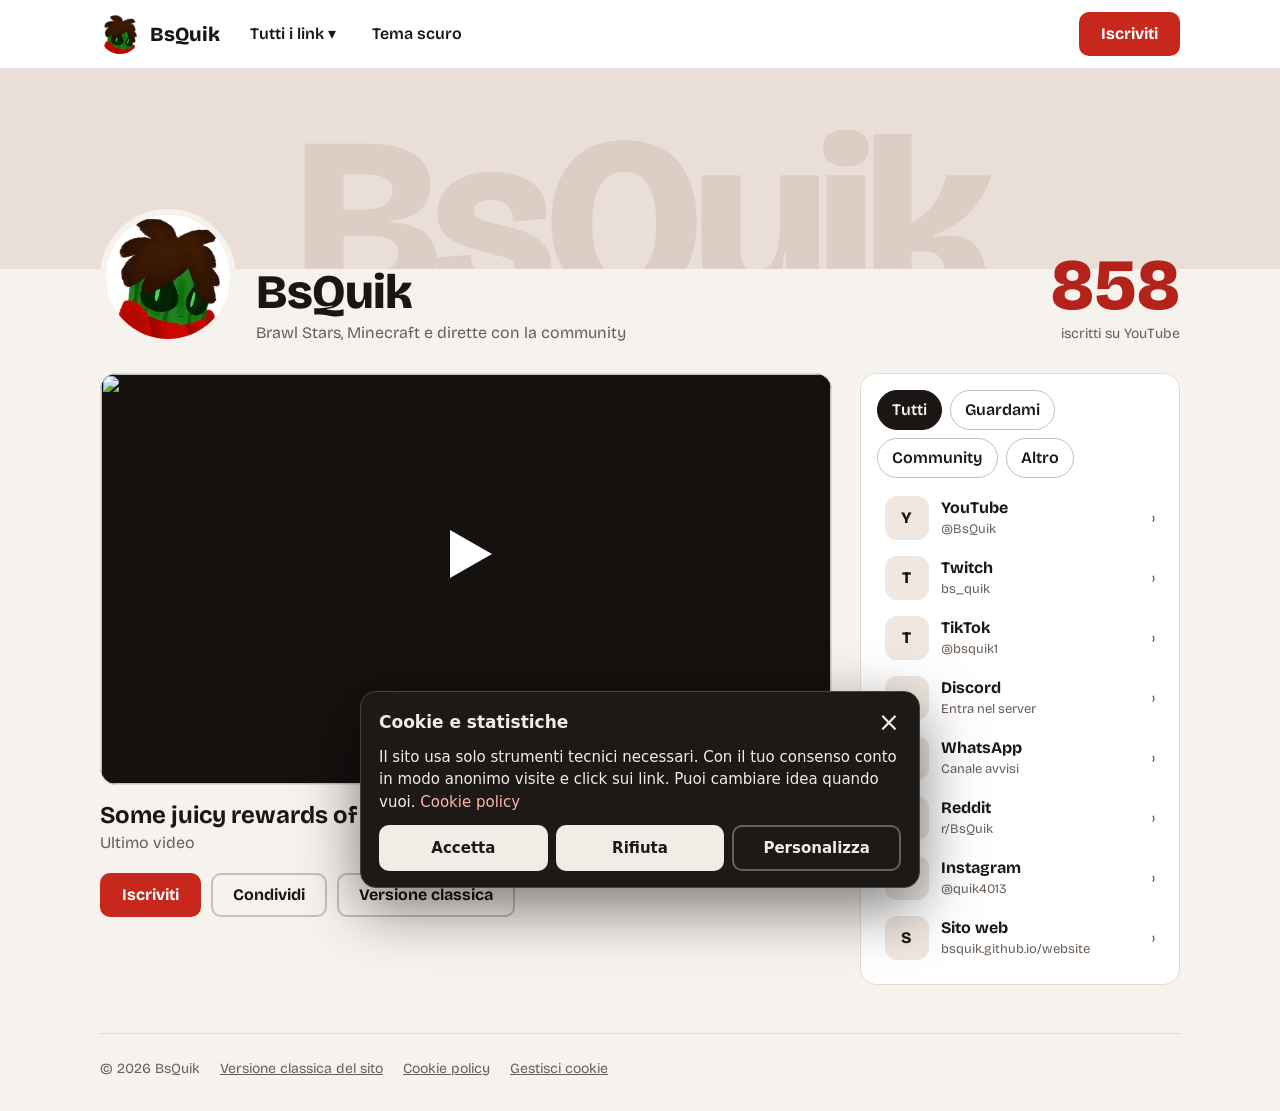
==== index.html @ cf3974b8 "Update index.html" ====
<!doctype html>
<html lang="it">
<head>
<meta charset="utf-8">
<meta name="viewport" content="width=device-width, initial-scale=1, viewport-fit=cover">
<link rel="icon" type="image/png" sizes="192x192" href="favicon.png">
<link rel="apple-touch-icon" sizes="180x180" href="classico/favicon.png">
<link rel="canonical" href="https://bsquik.github.io/Quik-social-connection/">
<meta name="google-site-verification" content="kajXYCsp-flIU3fbZedvQ3IaREvJ0HioXt7scx85v4g" />
<!-- Anteprima per social e condivisioni (Open Graph) -->
<meta property="og:type" content="website">
<meta property="og:title" content="BsQuik Link · Trova tutti i miei social qui">
<meta property="og:description" content="Tutti I social di BsQuik, fra qui YouTube, Twitch, Discord, TikTok e tutti gli altri link ufficiali di BsQuik.">
<meta property="og:url" content="https://bsquik.github.io/Quik-social-connection/">
<meta property="og:image" content="https://bsquik.github.io/Quik-social-connection/classico/favicon.png">
<meta name="description" content="YouTube, Twitch, Discord, TikTok e tutti i social di BsQuik: Brawl Stars, Minecraft e dirette con la community.">
<link rel="icon" href="[data-uri]">
<link href="https://fonts.googleapis.com/css2?family=Bricolage+Grotesque:wght@400;600;700;800&display=swap" rel="stylesheet">
<style>
:root{--bg:#F6F2EE;--panel:#FFFFFF;--line:#E4DAD2;--bd:#CBBDB3;--text:#1B1613;--muted:#6A5E56;--hover:#EFE7E0;--ban:#EADFD8;--ban2:#DDCDC4;--acc:#C8281C;--acct:#B3231A;color-scheme:light}
@media (prefers-color-scheme:dark){:root:not([data-theme="light"]){--bg:#12100F;--panel:#1C1917;--line:#2E2925;--bd:#3A332E;--text:#F2ECE6;--muted:#A89F97;--hover:#2A2521;--ban:#241A17;--ban2:#33211D;--acct:#FF8472;color-scheme:dark}}
:root[data-theme="dark"]{--bg:#12100F;--panel:#1C1917;--line:#2E2925;--bd:#3A332E;--text:#F2ECE6;--muted:#A89F97;--hover:#2A2521;--ban:#241A17;--ban2:#33211D;--acct:#FF8472;color-scheme:dark}
*{box-sizing:border-box}
body{margin:0;background:var(--bg);color:var(--text);font:400 16px/1.5 "Bricolage Grotesque",system-ui,-apple-system,"Segoe UI",sans-serif;padding:env(safe-area-inset-top) env(safe-area-inset-right) env(safe-area-inset-bottom) env(safe-area-inset-left)}
a,button{font:inherit;color:inherit}a{text-decoration:none}button{cursor:pointer}
:focus-visible{outline:3px solid var(--acc);outline-offset:2px}
.in{max-width:1120px;margin:0 auto;padding:0 20px;position:relative}
.nv{background:var(--panel);border-bottom:1px solid var(--line);position:relative;z-index:5}
.nv .in{display:flex;align-items:center;gap:8px;flex-wrap:wrap;min-height:68px;padding-top:8px;padding-bottom:8px}
.lg{display:flex;align-items:center;gap:10px;font-weight:800;font-size:20px;margin-right:8px}.lg img{width:40px;height:40px;border-radius:50%;object-fit:cover}
.nb{min-height:44px;padding:0 14px;border:0;border-radius:10px;background:none;font-weight:600;display:flex;align-items:center}.nb:hover{background:var(--hover)}
.sp{margin-left:auto}
.btn{min-height:44px;padding:0 20px;border-radius:10px;font-weight:700;display:inline-flex;align-items:center;justify-content:center;border:2px solid var(--bd);background:none}.btn:hover{background:var(--hover)}.btn.red{background:var(--acc);border-color:var(--acc);color:#fff}.btn.red:hover{filter:brightness(1.08)}
.mg{position:absolute;left:20px;right:20px;max-width:760px;top:100%;margin-top:6px;background:var(--panel);border:1px solid var(--bd);border-radius:16px;box-shadow:0 24px 60px rgba(0,0,0,.25);padding:20px;display:flex;flex-wrap:wrap;gap:20px}.mg[hidden]{display:none}
.col{flex:1 1 180px}.col h3{margin:0 0 6px;font-size:13px;font-weight:600;color:var(--muted)}.col a{display:flex;flex-direction:column;padding:8px 10px;border-radius:10px;min-height:44px;justify-content:center}.col a:hover{background:var(--hover)}.col b{font-size:16px}.col i{font-style:normal;font-size:13px;color:var(--muted)}
.bn{height:clamp(100px,21vw,200px);overflow:hidden;background:var(--ban)}.big{display:block;text-align:center;font-weight:800;letter-spacing:-.04em;font-size:clamp(96px,24vw,240px);line-height:1;transform:translateY(14%);color:var(--ban2);white-space:nowrap}
.hd{display:flex;align-items:flex-end;gap:20px;flex-wrap:wrap;margin-top:-52px}
.av{width:112px;height:112px;border-radius:50%;object-fit:cover;border:6px solid var(--bg);background:var(--panel)}
h1{margin:0;font-size:clamp(34px,6vw,48px);line-height:1.05;font-weight:800;letter-spacing:-.02em}.hd p{margin:4px 0 0;color:var(--muted)}
.ct{margin-left:auto;text-align:right}.ct b{display:block;font-size:clamp(52px,9vw,72px);line-height:1;font-weight:800;color:var(--acct);font-variant-numeric:tabular-nums}.ct span{color:var(--muted);font-size:14px}
.mn2{display:flex;flex-wrap:wrap;gap:28px;margin-top:28px;align-items:flex-start}.vd{flex:999 1 520px;min-width:0}.sd{flex:1 1 320px;min-width:0;background:var(--panel);border:1px solid var(--line);border-radius:16px;padding:16px}
.pl{display:block;aspect-ratio:16/9;background:#14110F;border-radius:16px;position:relative;overflow:hidden;border:1px solid var(--line)}.pl img{position:absolute;inset:0;width:100%;height:100%;object-fit:cover}.pl .pt{position:absolute;left:0;right:0;bottom:16px;text-align:center;color:#F2ECE6;font-weight:600;padding:0 16px}
.pl .gl{position:absolute;left:50%;top:44%;width:0;height:0;margin:-24px 0 0 -16px;border-left:42px solid #fff;border-top:24px solid transparent;border-bottom:24px solid transparent}
.vd h2{margin:16px 0 2px;font-size:24px;line-height:1.2}.vd p{margin:0;color:var(--muted)}.ac{display:flex;flex-wrap:wrap;gap:10px;margin-top:18px}
.ch{display:flex;flex-wrap:wrap;gap:8px;margin-bottom:10px}.ch button{min-height:40px;padding:0 14px;border-radius:999px;border:1px solid var(--bd);background:none;font-weight:600}.ch button[aria-pressed="true"]{background:var(--text);color:var(--bg);border-color:var(--text)}
.rw{display:flex;align-items:center;gap:12px;min-height:60px;padding:8px;border-radius:12px}.rw:hover{background:var(--hover)}.rw u{text-decoration:none;width:44px;height:44px;border-radius:12px;background:var(--hover);display:grid;place-items:center;font-weight:800;flex:none}.rw span{display:flex;flex-direction:column;min-width:0}.rw b{font-size:16px}.rw i{font-style:normal;font-size:13px;color:var(--muted);overflow:hidden;text-overflow:ellipsis;white-space:nowrap}.rw em{margin-left:auto;font-style:normal;color:var(--muted)}
.ft{margin-top:48px;border-top:1px solid var(--line);padding:24px 0 32px;color:var(--muted);font-size:14px;display:flex;flex-wrap:wrap;gap:8px 20px}.ft a{text-decoration:underline}
.ov{position:fixed;inset:0;background:rgba(0,0,0,.65);display:flex;align-items:center;justify-content:center;padding:20px;z-index:20}.ov[hidden]{display:none}.dg{max-width:440px;width:100%;background:var(--panel);border:1px solid var(--bd);border-radius:20px;padding:28px}.dg h2{margin:0 0 8px;font-size:26px;line-height:1.2}.dg p{margin:0 0 20px;color:var(--muted)}.dg .ac{margin-top:0}.dg .rw{border:1px solid var(--line);margin-bottom:10px}
.toast{position:fixed;left:50%;bottom:max(20px,env(safe-area-inset-bottom));transform:translate(-50%,12px);opacity:0;pointer-events:none;background:var(--text);color:var(--bg);padding:12px 18px;border-radius:10px;font-weight:600;transition:opacity .2s,transform .2s;z-index:30}.toast.show{opacity:1;transform:translate(-50%,0)}
@media (min-width:700px){.av{width:136px;height:136px}.hd{margin-top:-60px}}
@media (prefers-reduced-motion:reduce){*{transition:none!important}}
</style>
</head>
<body>
<header class="nv"><div class="in">
<a class="lg" href="#"><img src="[data-uri]" alt="">BsQuik</a>
<button class="nb" id="mb" type="button" aria-expanded="false" aria-controls="mg">Tutti i link ▾</button>
<button class="nb" id="th" type="button">Tema</button>
<button class="btn red sp" id="sb" type="button">Iscriviti</button>
<div class="mg" id="mg" hidden></div>
</div></header>
<div class="bn" aria-hidden="true"><span class="big">BsQuik</span></div>
<main class="in">
<section class="hd"><img class="av" src="[data-uri]" alt="Avatar di BsQuik: personaggio verde con capelli castani e felpa rossa"><div><h1>BsQuik</h1><p>Brawl Stars, Minecraft e dirette con la community</p></div>
<div class="ct"><b id="n">881</b><span>iscritti su YouTube</span></div></section>
<section class="mn2">
<div class="vd"><a class="pl" id="pl" href="https://www.youtube.com/@BsQuik" target="_blank" rel="noopener" aria-label="Guarda su YouTube"><img id="pi" alt="" hidden><span class="gl"></span><span class="pt" id="pt">Guarda i video su YouTube</span></a>
<h2 id="vt">Il canale YouTube</h2><p id="vs">Video, guide e dirette</p>
<div class="ac"><button class="btn red" id="sb2" type="button">Iscriviti</button><button class="btn" id="sh" type="button">Condividi</button><a class="btn" href="classico/" target="_blank" rel="noopener">Versione classica</a></div></div>
<aside class="sd" aria-label="Tutti i link"><div class="ch" id="ch"></div><div id="ls"></div></aside>
</section>
<footer class="ft"><span>© 2026 BsQuik</span><a href="classico/" target="_blank" rel="noopener">Versione classica del sito</a><a href="cookie.html">Cookie policy</a><a href="#" data-cookie-settings>Gestisci cookie</a></footer>
</main>
<div class="ov" id="d1" role="dialog" aria-modal="true" aria-labelledby="t1" hidden><div class="dg"><h2 id="t1">Iscriviti a BsQuik</h2><p>Nuovi video e dirette su Brawl Stars e Minecraft.</p><div class="ac"><a class="btn red" href="https://www.youtube.com/@BsQuik?sub_confirmation=1" target="_blank" rel="noopener">Iscriviti ora</a><button class="btn" data-x type="button">Più tardi</button></div></div></div>
<div class="ov" id="d2" role="dialog" aria-modal="true" aria-labelledby="t2" hidden><div class="dg"><h2 id="t2">Ciao, parli italiano?</h2><p>Ecco i canali pensati per la community italiana.</p>
<a class="rw" href="https://discord.com/invite/rB76GGdu9v" target="_blank" rel="noopener"><u aria-hidden="true">D</u><span><b>Server Discord</b><i>Entra nel server</i></span></a>
<a class="rw" href="https://www.whatsapp.com/channel/0029Vb7MEMsFy72L6KaVrx0c" target="_blank" rel="noopener"><u aria-hidden="true">W</u><span><b>Canale WhatsApp</b><i>Canale avvisi</i></span></a>
<div class="ac"><button class="btn" data-x type="button">Non ora</button></div></div></div>
<div class="toast" id="tt" role="status" aria-live="polite"></div>
<script>
(function(){
var G=['Guardami','Community','Altro'];
var L=[['YouTube','@BsQuik','https://www.youtube.com/@BsQuik',0],['Twitch','bs_quik','https://www.twitch.tv/bs_quik',0],['TikTok','@bsquik1','https://www.tiktok.com/@bsquik1',0],['Discord','Entra nel server','https://discord.com/invite/rB76GGdu9v',1],['WhatsApp','Canale avvisi','https://www.whatsapp.com/channel/0029Vb7MEMsFy72L6KaVrx0c',1],['Reddit','r/BsQuik','https://www.reddit.com/r/BsQuik/s/kJhhvOHQKj',1],['Instagram','@quik4013','https://www.instagram.com/quik4013',2],['Sito web','bsquik.github.io/website','https://bsquik.github.io/website/',2]];
var $=function(i){return document.getElementById(i)};
function row(x){return '<a class="rw" href="'+x[2]+'" target="_blank" rel="noopener"><u aria-hidden="true">'+x[0][0]+'</u><span><b>'+x[0]+'</b><i>'+x[1]+'</i></span><em aria-hidden="true">›</em></a>'}
function store(k,v){try{if(v===undefined)return localStorage.getItem(k);localStorage.setItem(k,v)}catch(e){return null}}
/* menu grande a tendina */
$('mg').innerHTML=G.map(function(g,i){return '<div class="col"><h3>'+g+'</h3>'+L.filter(function(x){return x[3]===i}).map(function(x){return '<a href="'+x[2]+'" target="_blank" rel="noopener"><b>'+x[0]+'</b><i>'+x[1]+'</i></a>'}).join('')+'</div>'}).join('');
function menu(open){$('mg').hidden=!open;$('mb').setAttribute('aria-expanded',open)}
$('mb').onclick=function(e){e.stopPropagation();menu($('mg').hidden)};
document.addEventListener('click',function(e){if(!$('mg').contains(e.target))menu(false)});
/* filtri */
var f=-1;
function draw(){
 $('ch').innerHTML=['Tutti'].concat(G).map(function(n,k){return '<button type="button" data-k="'+(k-1)+'" aria-pressed="'+(f===k-1)+'">'+n+'</button>'}).join('');
 $('ls').innerHTML=L.filter(function(x){return f<0||x[3]===f}).map(row).join('');
}
$('ch').onclick=function(e){var b=e.target.closest('button');if(b){f=+b.dataset.k;draw()}};
draw();
/* popup */
var last=null;
function open(id){last=document.activeElement;menu(false);var d=$(id);d.hidden=false;var b=d.querySelector('a,button');if(b)b.focus()}
function close(){['d1','d2'].forEach(function(i){$(i).hidden=true});if(last&&last.focus)last.focus()}
$('sb').onclick=$('sb2').onclick=function(){open('d1')};
document.querySelectorAll('[data-x]').forEach(function(b){b.onclick=function(){store('bsquik-it',String(Date.now()));close()}});
document.querySelectorAll('.ov').forEach(function(o){o.addEventListener('click',function(e){if(e.target===o)close()})});
document.addEventListener('keydown',function(e){if(e.key==='Escape'){close();menu(false)}});
/* popup per browser in italiano: dopo 2 secondi, una volta ogni 7 giorni (#it per provarlo) */
var lang=(navigator.languages&&navigator.languages[0])||navigator.language||'';
var force=location.hash==='#it';
if((force||/^it/i.test(lang))&&(force||Date.now()-(+store('bsquik-it')||0)>6048e5)){setTimeout(function(){open('d2')},2000)}
/* condividi */
var tt=$('tt'),tm;function say(m){tt.textContent=m;tt.classList.add('show');clearTimeout(tm);tm=setTimeout(function(){tt.classList.remove('show')},2200)}
$('sh').onclick=function(){var d={title:document.title,url:location.href};
 if(navigator.share){navigator.share(d).catch(function(){});return}
 if(navigator.clipboard){navigator.clipboard.writeText(d.url).then(function(){say('Link copiato')},function(){say('Copia il link dalla barra degli indirizzi')})}else{say('Copia il link dalla barra degli indirizzi')}};
/* tema chiaro / scuro */
var mq=matchMedia('(prefers-color-scheme: dark)');
function dark(){var t=document.documentElement.dataset.theme;return t?t==='dark':mq.matches}
function lab(){$('th').textContent=dark()?'Tema chiaro':'Tema scuro'}
var sv=store('bsquik-theme');if(sv)document.documentElement.dataset.theme=sv;lab();
$('th').onclick=function(){var t=dark()?'light':'dark';document.documentElement.dataset.theme=t;store('bsquik-theme',t);lab()};
/* counter iscritti: legge stats.json se esiste (sul tuo hosting), altrimenti resta 881 */
var shown=881;
function count(to){if(matchMedia('(prefers-reduced-motion: reduce)').matches||to===shown){shown=to;$('n').textContent=to.toLocaleString('it-IT');return}
 var a=shown,t0=performance.now();(function s(n){var p=Math.min(1,(n-t0)/900);shown=Math.round(a+(to-a)*(1-Math.pow(1-p,3)));$('n').textContent=shown.toLocaleString('it-IT');if(p<1)requestAnimationFrame(s)})(t0)}
function video(v){if(!v||!/^[\w-]{6,20}$/.test(v.id||''))return;
 $('pl').href='https://www.youtube.com/watch?v='+v.id;$('pi').src='https://i.ytimg.com/vi/'+v.id+'/hqdefault.jpg';$('pi').hidden=false;$('pt').hidden=true;$('vt').textContent=v.title||'';$('vs').textContent='Ultimo video'}
function load(){fetch('stats.json?_='+Date.now(),{cache:'no-store'}).then(function(r){return r.ok?r.json():Promise.reject()}).then(function(d){if(isFinite(d.subscribers))count(d.subscribers);video(d.latestVideo)}).catch(function(){})}
count(881);load();setInterval(load,3e5);
})();



</script>
 <script type="application/ld+json">
{
  "@context": "https://schema.org",
  "@type": "ProfilePage",
  "mainEntity": {
    "@type": "Person",
    "name": "BsQuik",
    "alternateName": ["BsQuik Link", "bs_quik", "bsquik1"],
    "url": "https://bsquik.github.io/Quik-social-connection/",
    "image": "https://bsquik.github.io/Quik-social-connection/favicon.png",
    "sameAs": [
      "https://www.youtube.com/@BsQuik",
      "https://www.twitch.tv/bs_quik",
      "https://www.tiktok.com/@bsquik1",
      "https://discord.com/invite/rB76GGdu9v",
      "https://www.reddit.com/r/BsQuik/",
      "https://www.instagram.com/quik4013",
      "https://bsquik.github.io/website/"
    ]
  }
}
</script>
<script src="config.js"></script>
<script src="analytics.js"></script>
</body>
</html>
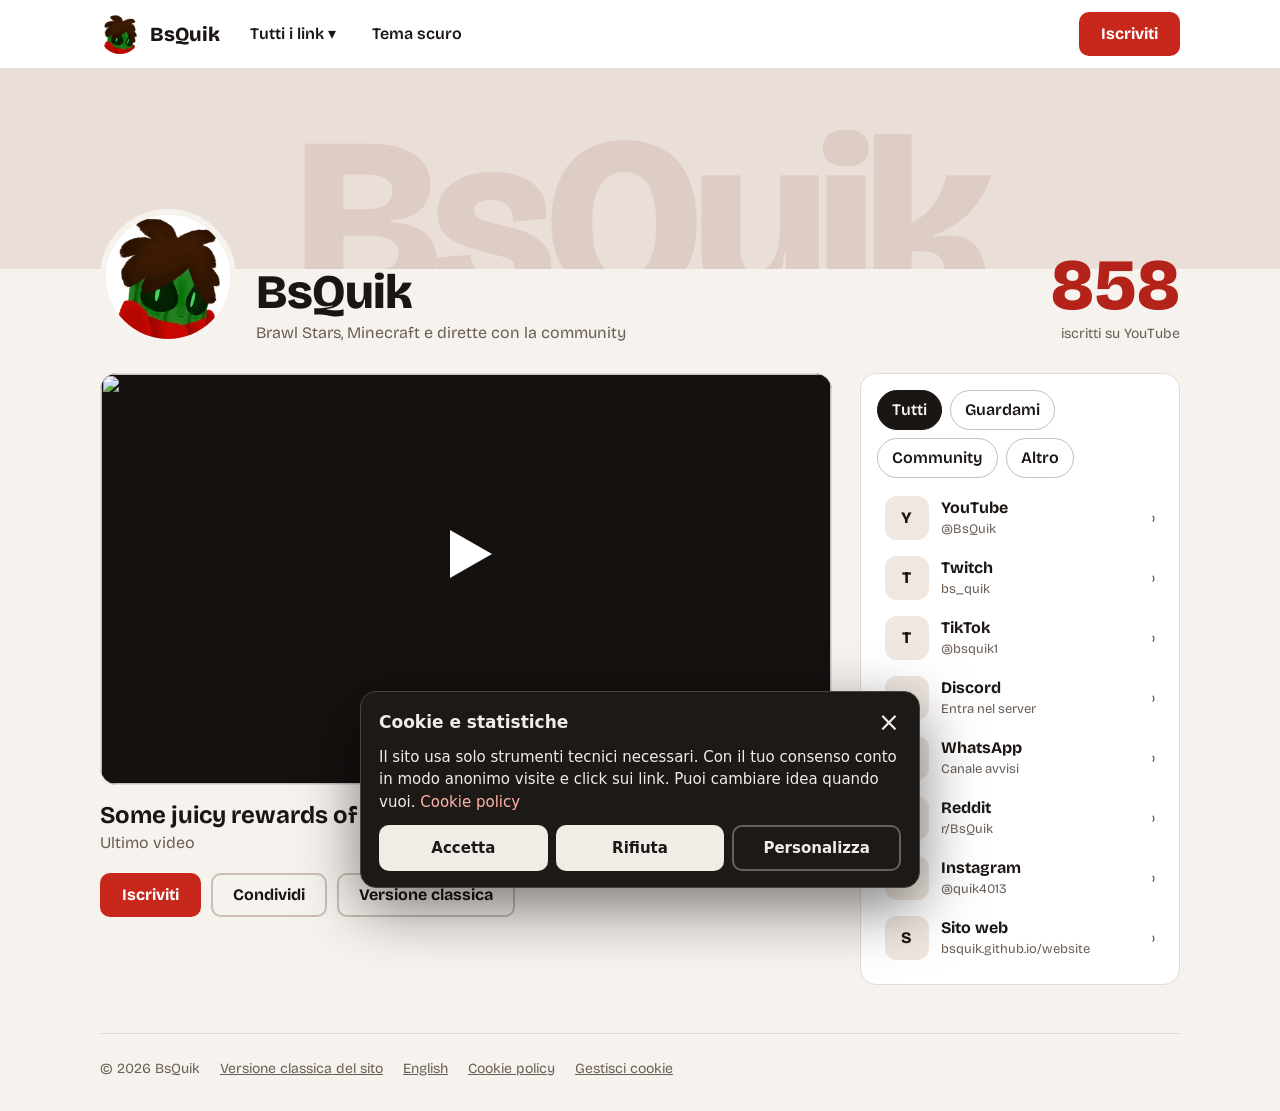
==== commit 328c65d1: "Update index.html" ====
--- a/index.html
+++ b/index.html
@@ -2,19 +2,10 @@
 <html lang="it">
 <head>
 <meta charset="utf-8">
+<title>BsQuik · Tutti i miei social ufficiali</title>
+<link rel="icon" type="image/png" href="favicom.png">
 <meta name="viewport" content="width=device-width, initial-scale=1, viewport-fit=cover">
-<link rel="icon" type="image/png" sizes="192x192" href="favicon.png">
-<link rel="apple-touch-icon" sizes="180x180" href="classico/favicon.png">
-<link rel="canonical" href="https://bsquik.github.io/Quik-social-connection/">
-<meta name="google-site-verification" content="kajXYCsp-flIU3fbZedvQ3IaREvJ0HioXt7scx85v4g" />
-<!-- Anteprima per social e condivisioni (Open Graph) -->
-<meta property="og:type" content="website">
-<meta property="og:title" content="BsQuik Link · Trova tutti i miei social qui">
-<meta property="og:description" content="Tutti I social di BsQuik, fra qui YouTube, Twitch, Discord, TikTok e tutti gli altri link ufficiali di BsQuik.">
-<meta property="og:url" content="https://bsquik.github.io/Quik-social-connection/">
-<meta property="og:image" content="https://bsquik.github.io/Quik-social-connection/classico/favicon.png">
-<meta name="description" content="YouTube, Twitch, Discord, TikTok e tutti i social di BsQuik: Brawl Stars, Minecraft e dirette con la community.">
-<link rel="icon" href="[data-uri]">
+<meta name="description" content="Tutti i social ufficiali di BsQuik: YouTube, Twitch, Discord, TikTok e altri. Brawl Stars, Minecraft e dirette con la community.">
 <link href="https://fonts.googleapis.com/css2?family=Bricolage+Grotesque:wght@400;600;700;800&display=swap" rel="stylesheet">
 <style>
 :root{--bg:#F6F2EE;--panel:#FFFFFF;--line:#E4DAD2;--bd:#CBBDB3;--text:#1B1613;--muted:#6A5E56;--hover:#EFE7E0;--ban:#EADFD8;--ban2:#DDCDC4;--acc:#C8281C;--acct:#B3231A;color-scheme:light}
@@ -50,6 +41,16 @@
 @media (min-width:700px){.av{width:136px;height:136px}.hd{margin-top:-60px}}
 @media (prefers-reduced-motion:reduce){*{transition:none!important}}
 </style>
+<meta property="og:site_name" content="BsQuik">
+<meta property="og:locale" content="it_IT">
+<meta name="twitter:card" content="summary">
+<meta name="twitter:title" content="BsQuik · Tutti i miei social ufficiali">
+<meta name="twitter:description" content="Tutti i social ufficiali di BsQuik: YouTube, Twitch, Discord, TikTok e altri. Brawl Stars, Minecraft e dirette con la community.">
+<meta name="theme-color" content="#F6F2EE">
+<link rel="alternate" hreflang="it" href="https://bsquik.github.io/Quik-social-connection/">
+<link rel="alternate" hreflang="en" href="https://bsquik.github.io/Quik-social-connection/en/">
+<link rel="alternate" hreflang="x-default" href="https://bsquik.github.io/Quik-social-connection/">
+<script type="application/ld+json">{"@context":"https://schema.org","@type":"WebSite","name":"BsQuik","url":"https://bsquik.github.io/Quik-social-connection/","inLanguage":"it"}</script>
 </head>
 <body>
 <header class="nv"><div class="in">
@@ -69,7 +70,7 @@
 <div class="ac"><button class="btn red" id="sb2" type="button">Iscriviti</button><button class="btn" id="sh" type="button">Condividi</button><a class="btn" href="classico/" target="_blank" rel="noopener">Versione classica</a></div></div>
 <aside class="sd" aria-label="Tutti i link"><div class="ch" id="ch"></div><div id="ls"></div></aside>
 </section>
-<footer class="ft"><span>© 2026 BsQuik</span><a href="classico/" target="_blank" rel="noopener">Versione classica del sito</a><a href="cookie.html">Cookie policy</a><a href="#" data-cookie-settings>Gestisci cookie</a></footer>
+<footer class="ft"><span>© 2026 BsQuik</span><a href="classico/" target="_blank" rel="noopener">Versione classica del sito</a><a href="en/" hreflang="en">English</a><a href="cookie.html">Cookie policy</a><a href="#" data-cookie-settings>Gestisci cookie</a></footer>
 </main>
 <div class="ov" id="d1" role="dialog" aria-modal="true" aria-labelledby="t1" hidden><div class="dg"><h2 id="t1">Iscriviti a BsQuik</h2><p>Nuovi video e dirette su Brawl Stars e Minecraft.</p><div class="ac"><a class="btn red" href="https://www.youtube.com/@BsQuik?sub_confirmation=1" target="_blank" rel="noopener">Iscriviti ora</a><button class="btn" data-x type="button">Più tardi</button></div></div></div>
 <div class="ov" id="d2" role="dialog" aria-modal="true" aria-labelledby="t2" hidden><div class="dg"><h2 id="t2">Ciao, parli italiano?</h2><p>Ecco i canali pensati per la community italiana.</p>
@@ -129,31 +130,6 @@
 function load(){fetch('stats.json?_='+Date.now(),{cache:'no-store'}).then(function(r){return r.ok?r.json():Promise.reject()}).then(function(d){if(isFinite(d.subscribers))count(d.subscribers);video(d.latestVideo)}).catch(function(){})}
 count(881);load();setInterval(load,3e5);
 })();
-
-
-
-</script>
- <script type="application/ld+json">
-{
-  "@context": "https://schema.org",
-  "@type": "ProfilePage",
-  "mainEntity": {
-    "@type": "Person",
-    "name": "BsQuik",
-    "alternateName": ["BsQuik Link", "bs_quik", "bsquik1"],
-    "url": "https://bsquik.github.io/Quik-social-connection/",
-    "image": "https://bsquik.github.io/Quik-social-connection/favicon.png",
-    "sameAs": [
-      "https://www.youtube.com/@BsQuik",
-      "https://www.twitch.tv/bs_quik",
-      "https://www.tiktok.com/@bsquik1",
-      "https://discord.com/invite/rB76GGdu9v",
-      "https://www.reddit.com/r/BsQuik/",
-      "https://www.instagram.com/quik4013",
-      "https://bsquik.github.io/website/"
-    ]
-  }
-}
 </script>
 <script src="config.js"></script>
 <script src="analytics.js"></script>
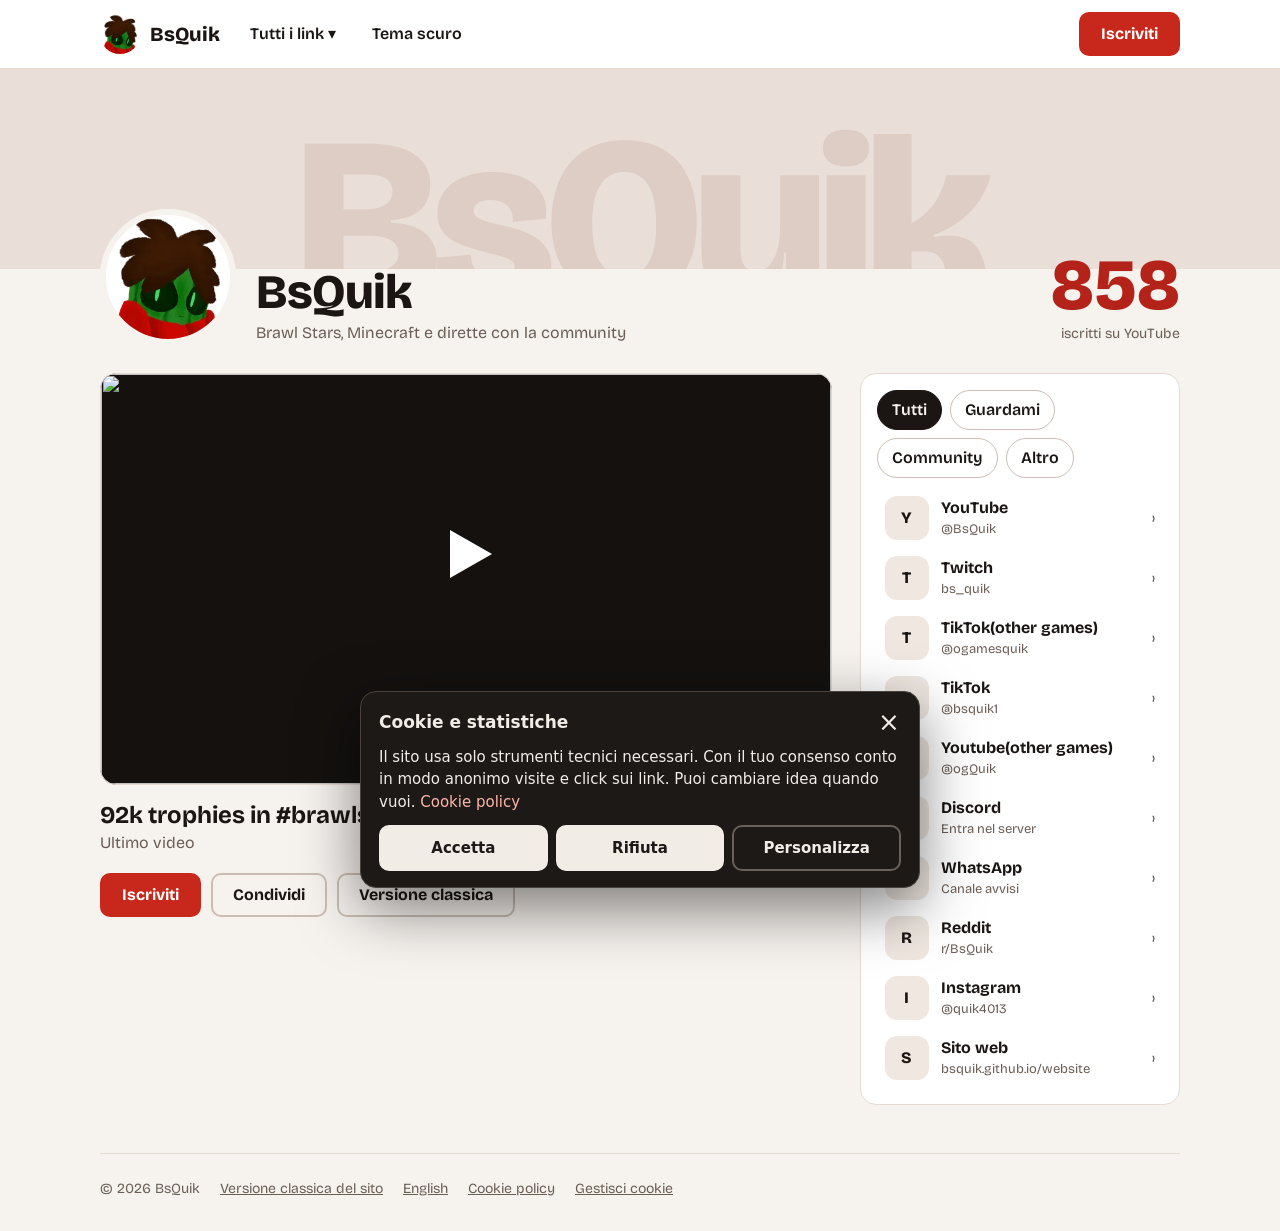
==== commit ae4c12b9: "Update index.html" ====
--- a/index.html
+++ b/index.html
@@ -81,7 +81,7 @@
 <script>
 (function(){
 var G=['Guardami','Community','Altro'];
-var L=[['YouTube','@BsQuik','https://www.youtube.com/@BsQuik',0],['Twitch','bs_quik','https://www.twitch.tv/bs_quik',0],['TikTok','@bsquik1','https://www.tiktok.com/@bsquik1',0],['Discord','Entra nel server','https://discord.com/invite/rB76GGdu9v',1],['WhatsApp','Canale avvisi','https://www.whatsapp.com/channel/0029Vb7MEMsFy72L6KaVrx0c',1],['Reddit','r/BsQuik','https://www.reddit.com/r/BsQuik/s/kJhhvOHQKj',1],['Instagram','@quik4013','https://www.instagram.com/quik4013',2],['Sito web','bsquik.github.io/website','https://bsquik.github.io/website/',2]];
+var L=[['YouTube','@BsQuik','https://www.youtube.com/@BsQuik',0],['Twitch','bs_quik','https://www.twitch.tv/bs_quik',0],['TikTok(other games)','@ogamesquik','tiktok.com/@ogamesquik',1],['TikTok','@bsquik1','https://www.tiktok.com/@bsquik1',0],['Youtube(other games)','@ogQuik','https://youtube.com/@otherquik?si=_xJCn81voDC41GLF',1],['Discord','Entra nel server','https://discord.com/invite/rB76GGdu9v',1],['WhatsApp','Canale avvisi','https://www.whatsapp.com/channel/0029Vb7MEMsFy72L6KaVrx0c',1],['Reddit','r/BsQuik','https://www.reddit.com/r/BsQuik/s/kJhhvOHQKj',1],['Instagram','@quik4013','https://www.instagram.com/quik4013',2],['Sito web','bsquik.github.io/website','https://bsquik.github.io/website/',2]];
 var $=function(i){return document.getElementById(i)};
 function row(x){return '<a class="rw" href="'+x[2]+'" target="_blank" rel="noopener"><u aria-hidden="true">'+x[0][0]+'</u><span><b>'+x[0]+'</b><i>'+x[1]+'</i></span><em aria-hidden="true">›</em></a>'}
 function store(k,v){try{if(v===undefined)return localStorage.getItem(k);localStorage.setItem(k,v)}catch(e){return null}}
